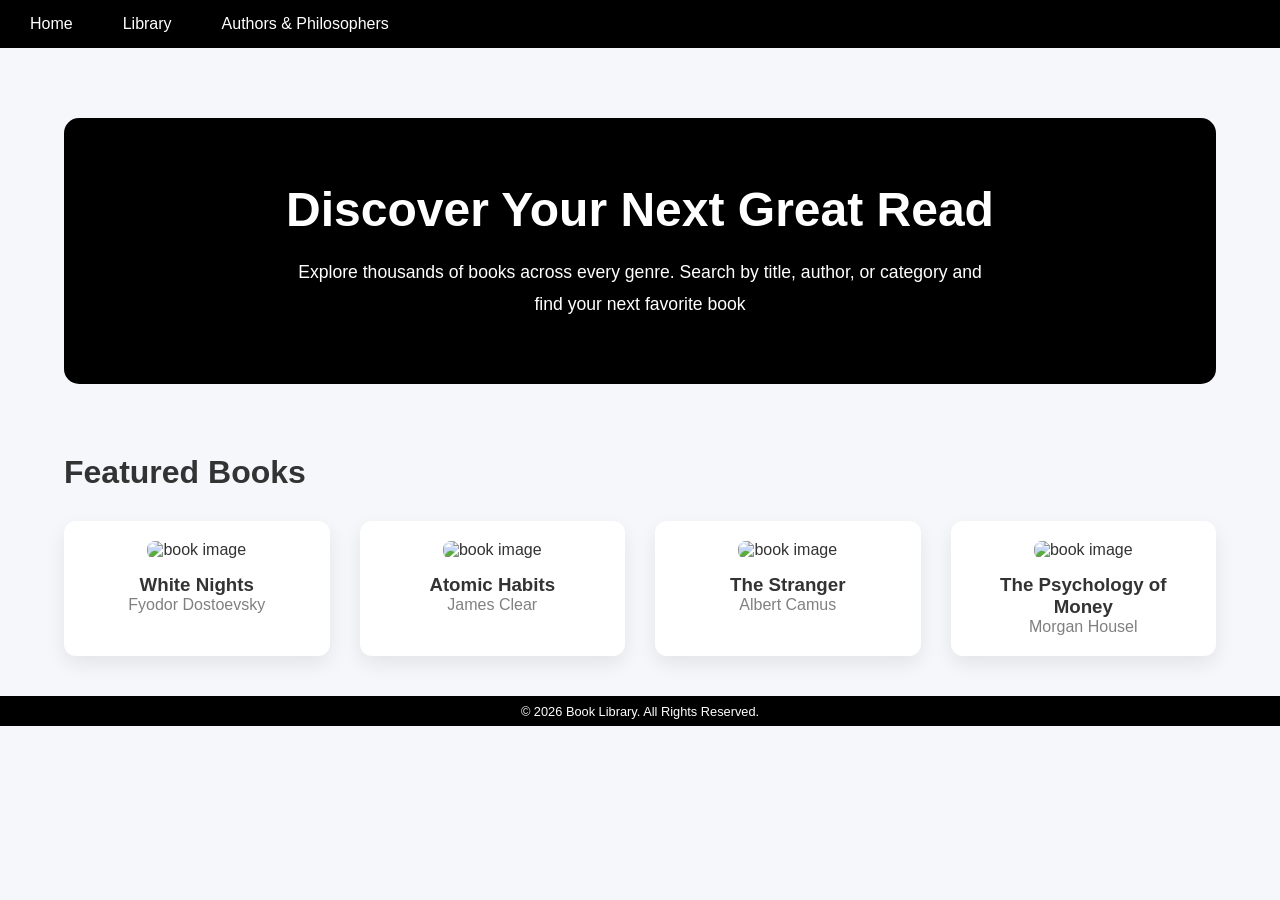
==== index.html @ 3b540592 "initial commit" ====
<!DOCTYPE html>
<html lang="en">

<head>
    <meta charset="UTF-8">
    <title>Book Library</title>
    <link rel="stylesheet" href="style.css">
</head>

<body>

    <nav class="navbar">
        <div class="menu">
            <ul>
                <li><a href="index.html">Home</a></li>
                <li><a href="library.html">Library</a></li>
                <li><a href="author.html">Authors & Philosophers</a></li>
            </ul>
        </div>
    </nav>

    <main>
        <section class="main">
            <div class="main-content">
                <h1>Discover Your Next Great Read</h1>
                <p>Explore thousands of books across every genre. Search by title, author, or category and find your
                    next favorite book</p>
            </div>
        </section>


        <section class="featured">
            <h2>Featured Books</h2>


            <div class="book-grid">
                <article class="book-card">
                    <img src="https://cdn.gramedia.com/uploads/product-metas/3t1nsni1xh.jpg" alt="book image">
                    <h3>White Nights</h3>
                    <p>Fyodor Dostoevsky</p>
                </article>

                <article class="book-card">
                    <img src="https://cdn.gramedia.com/uploads/items/9786020633176_.Atomic_Habit.jpg" alt="book image">
                    <h3>Atomic Habits</h3>
                    <p>James Clear</p>
                </article>

                <article class="book-card">
                    <img src="https://cdn.gramedia.com/uploads/product-metas/v4a200e4-v.jpg" alt="book image">
                    <h3>The Stranger</h3>
                    <p>Albert Camus</p>
                </article>

                <article class="book-card">
                    <img src="https://cdn.gramedia.com/uploads/picture_meta/2024/1/20/qvjtc65vbzmexfegzrgs7u.jpg" alt="book image">
                    <h3>The Psychology of Money</h3>
                    <p>Morgan Housel</p>
                </article>


            </div>


        </section>
    </main>

    <footer>
        <p>&copy; 2026 Book Library. All Rights Reserved.</p>
    </footer>
</body>

</html>
---- style.css ----
*{
    margin: 0;
    padding: 0;
    box-sizing: border-box;
}
body {
    font-family: Arial, Helvetica, sans-serif;
    background: #f5f7fa;
    color: #333;
}

main{
    width: 90%;
    max-width: 1200px;
    margin: 40px auto;
}





/* Navbar */
.navbar{
    background-color: black;
    position: sticky;
    top: 0;
    z-index: 1000;
}
.menu ul{
    padding: 15px;
    gap: 20px;
    list-style: none;
    display: flex;
}
.menu a{
    text-decoration: none;
    color: white;
    padding: 10px 15px;
    font-size: 1rem;
    
}
.menu a:hover{
    background-color: white;
    color: black;
}
/* Navbar End */







/* Sections */

section {
    margin-top: 70px;
}

section h2 {
    margin-bottom: 30px;
    font-size: 2rem;
}
/* Section End */






/* main */
.main {
    background-color: black;
    color: white;
    padding: 4rem 3rem;
    border-radius: 15px;
    text-align: center;

}
.main h1{
    font-size: 3rem;
    margin-bottom: 20px;
}
.main p{
    line-height: 1.8;
    max-width: 700px;
    margin: auto;
    font-size: 1.1rem;
}
/* main end */






.book-grid{
    display: grid;
    gap: 30px;
    grid-template-columns: repeat(auto-fit, minmax(220px, 1fr));
}
.book-card{
    background: white;
    padding: 20px;
    border-radius: 12px;
    text-align: center;
    box-shadow: 0px 8px 20px rgba(0,0,0,.08);
    transition: .3s;
}
.book-card:hover {
    transform: translateY(-8px);
    transition: .3s;
}
.book-card img{
    width: 100%;
    border-radius: 8px;
}
.book-card h3 {
    margin-top: 15px;
}

.book-card p {
    color: gray;
}
footer{
    background-color: black;
    height: 30px;
    display: flex;
    justify-content: center;
    align-items: center;
    color: white;
    font-size: 0.8rem;

}
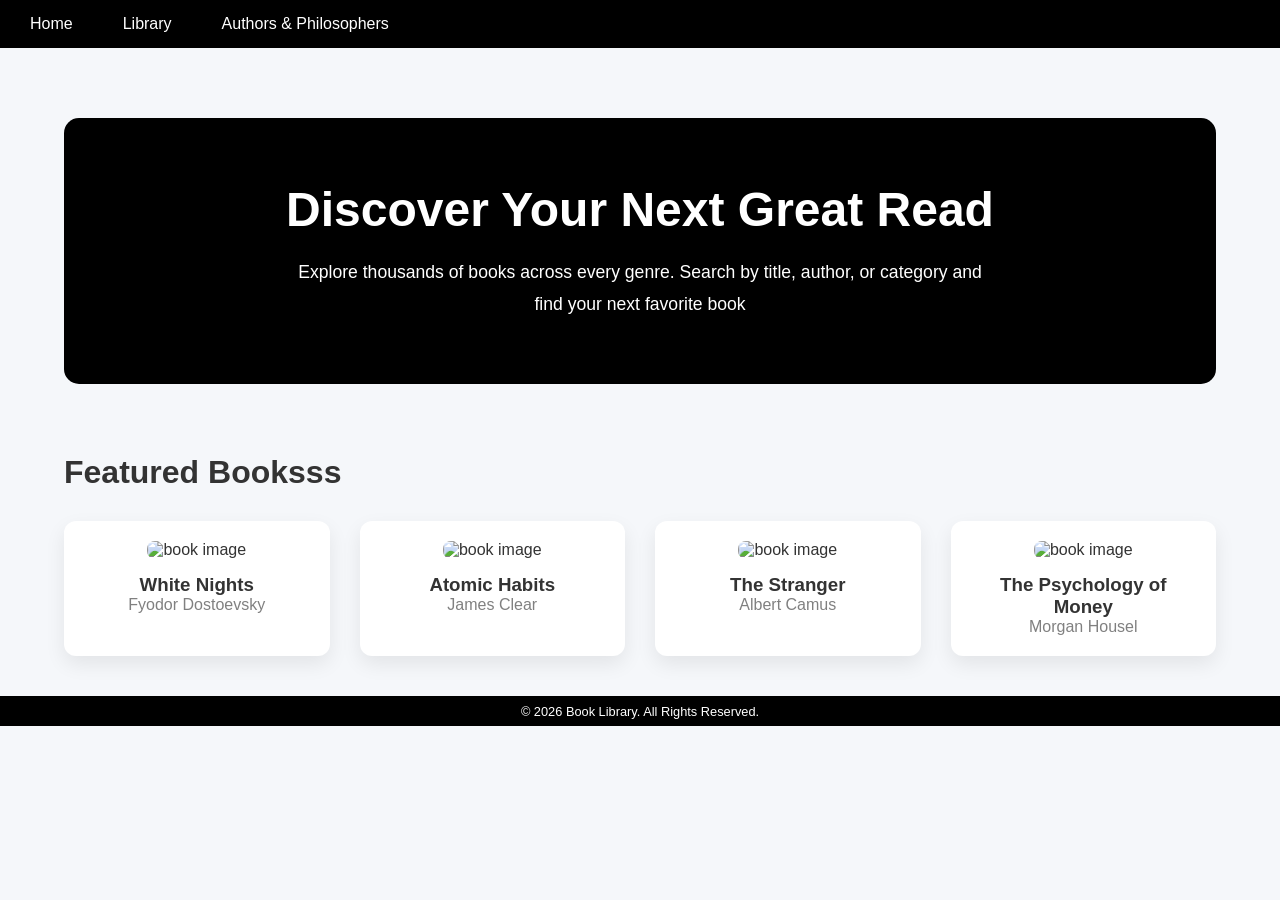
==== commit 0f4af044: "test" ====
--- a/index.html
+++ b/index.html
@@ -30,7 +30,7 @@
 
 
         <section class="featured">
-            <h2>Featured Books</h2>
+            <h2>Featured Booksss</h2>
 
 
             <div class="book-grid">
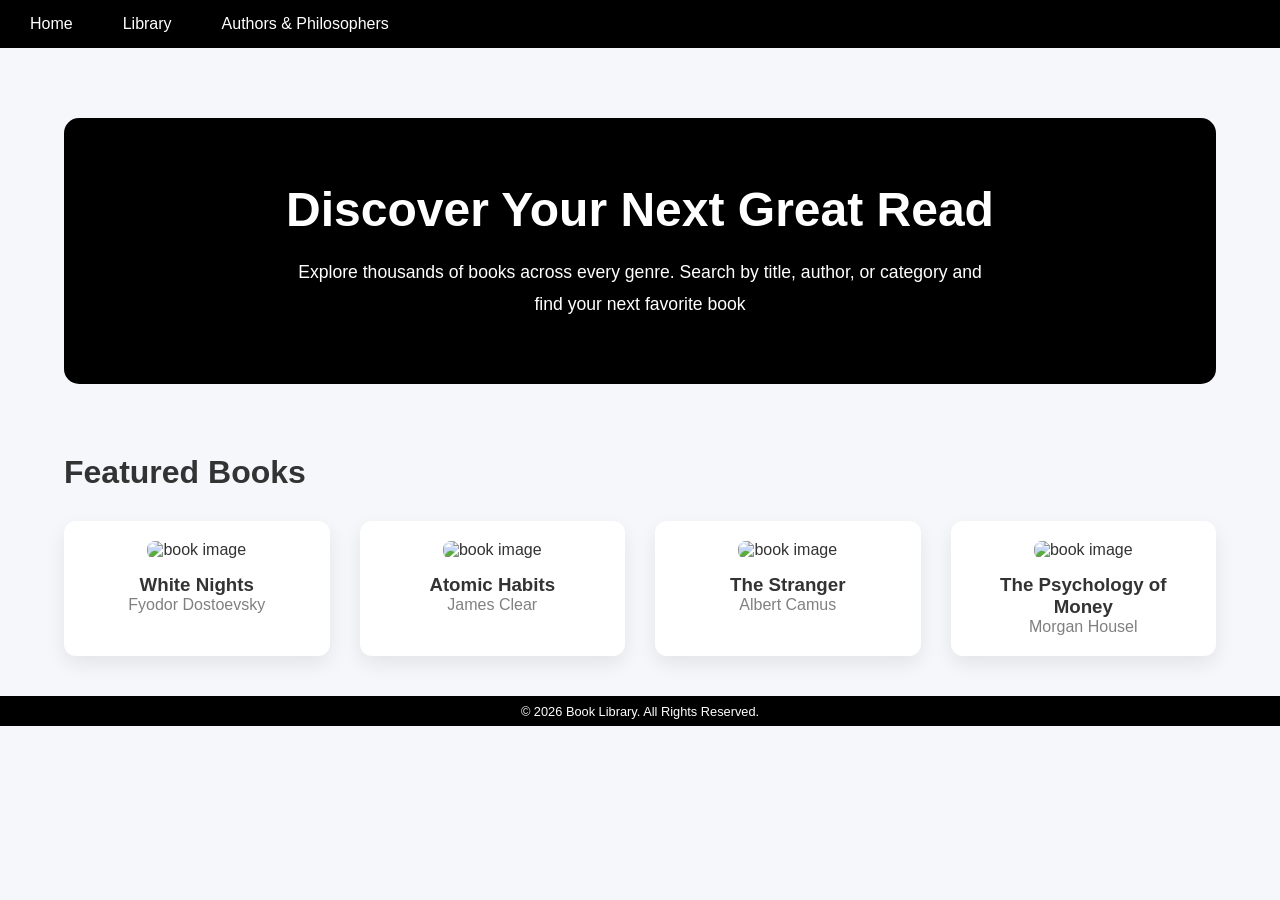
==== commit 42f86db8: "book text update" ====
--- a/index.html
+++ b/index.html
@@ -30,7 +30,7 @@
 
 
         <section class="featured">
-            <h2>Featured Booksss</h2>
+            <h2>Featured Books</h2>
 
 
             <div class="book-grid">
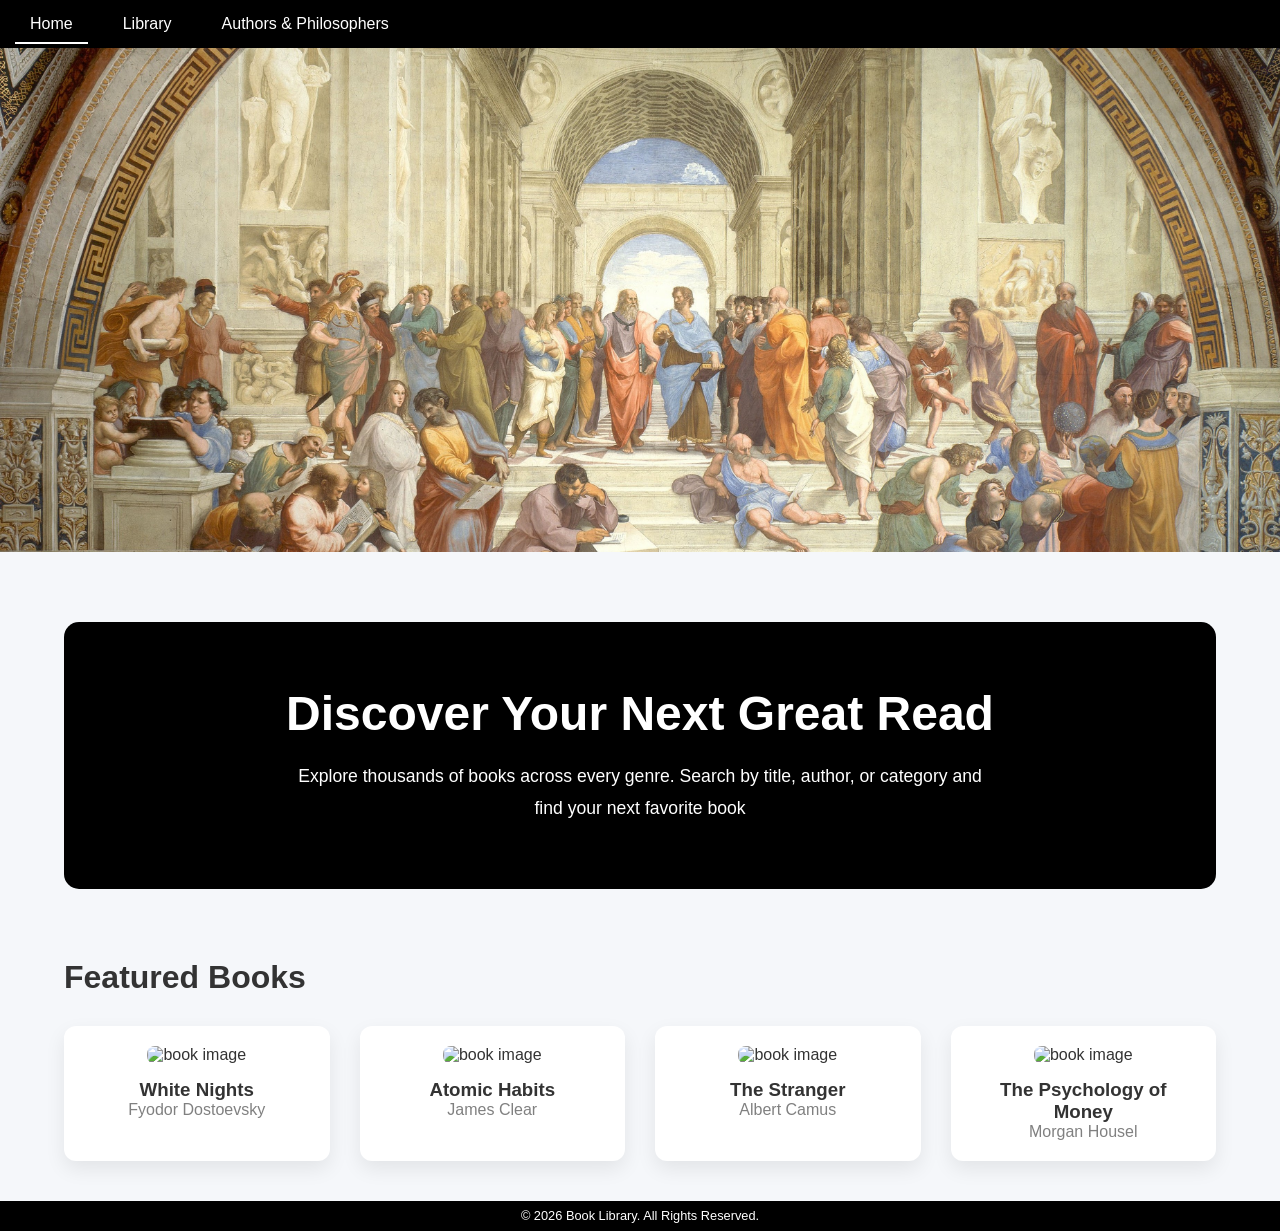
==== commit 249ee06a: "Update" ====
--- a/index.html
+++ b/index.html
@@ -8,16 +8,20 @@
 </head>
 
 <body>
-
     <nav class="navbar">
         <div class="menu">
             <ul>
-                <li><a href="index.html">Home</a></li>
+                <li><a href="index.html" class="active">Home</a></li>
                 <li><a href="library.html">Library</a></li>
                 <li><a href="author.html">Authors & Philosophers</a></li>
             </ul>
         </div>
     </nav>
+
+    <div class="school-athens">
+         <img src="athen2.jpg" alt="">
+    </div>
+
 
     <main>
         <section class="main">
--- a/style.css
+++ b/style.css
@@ -15,7 +15,14 @@
     margin: 40px auto;
 }
 
+/* Top-Bar */
+.top-bar{
+    width: 100%;
+    height: 100px;
+}
 
+
+/* End Top-Bar */
 
 
 
@@ -40,8 +47,12 @@
     
 }
 .menu a:hover{
-    background-color: white;
-    color: black;
+    border-bottom: 2px solid white;
+}
+
+
+.navbar a.active{
+    border-bottom: 2px solid white;
 }
 /* Navbar End */
 
@@ -62,6 +73,15 @@
     font-size: 2rem;
 }
 /* Section End */
+
+.school-athens{
+    display: flex;
+    height: 150%;
+    width: 100%;
+}
+.school-athens img{
+    width: 100%;
+}
 
 
 
@@ -134,3 +154,5 @@
 }
 
 
+
+
